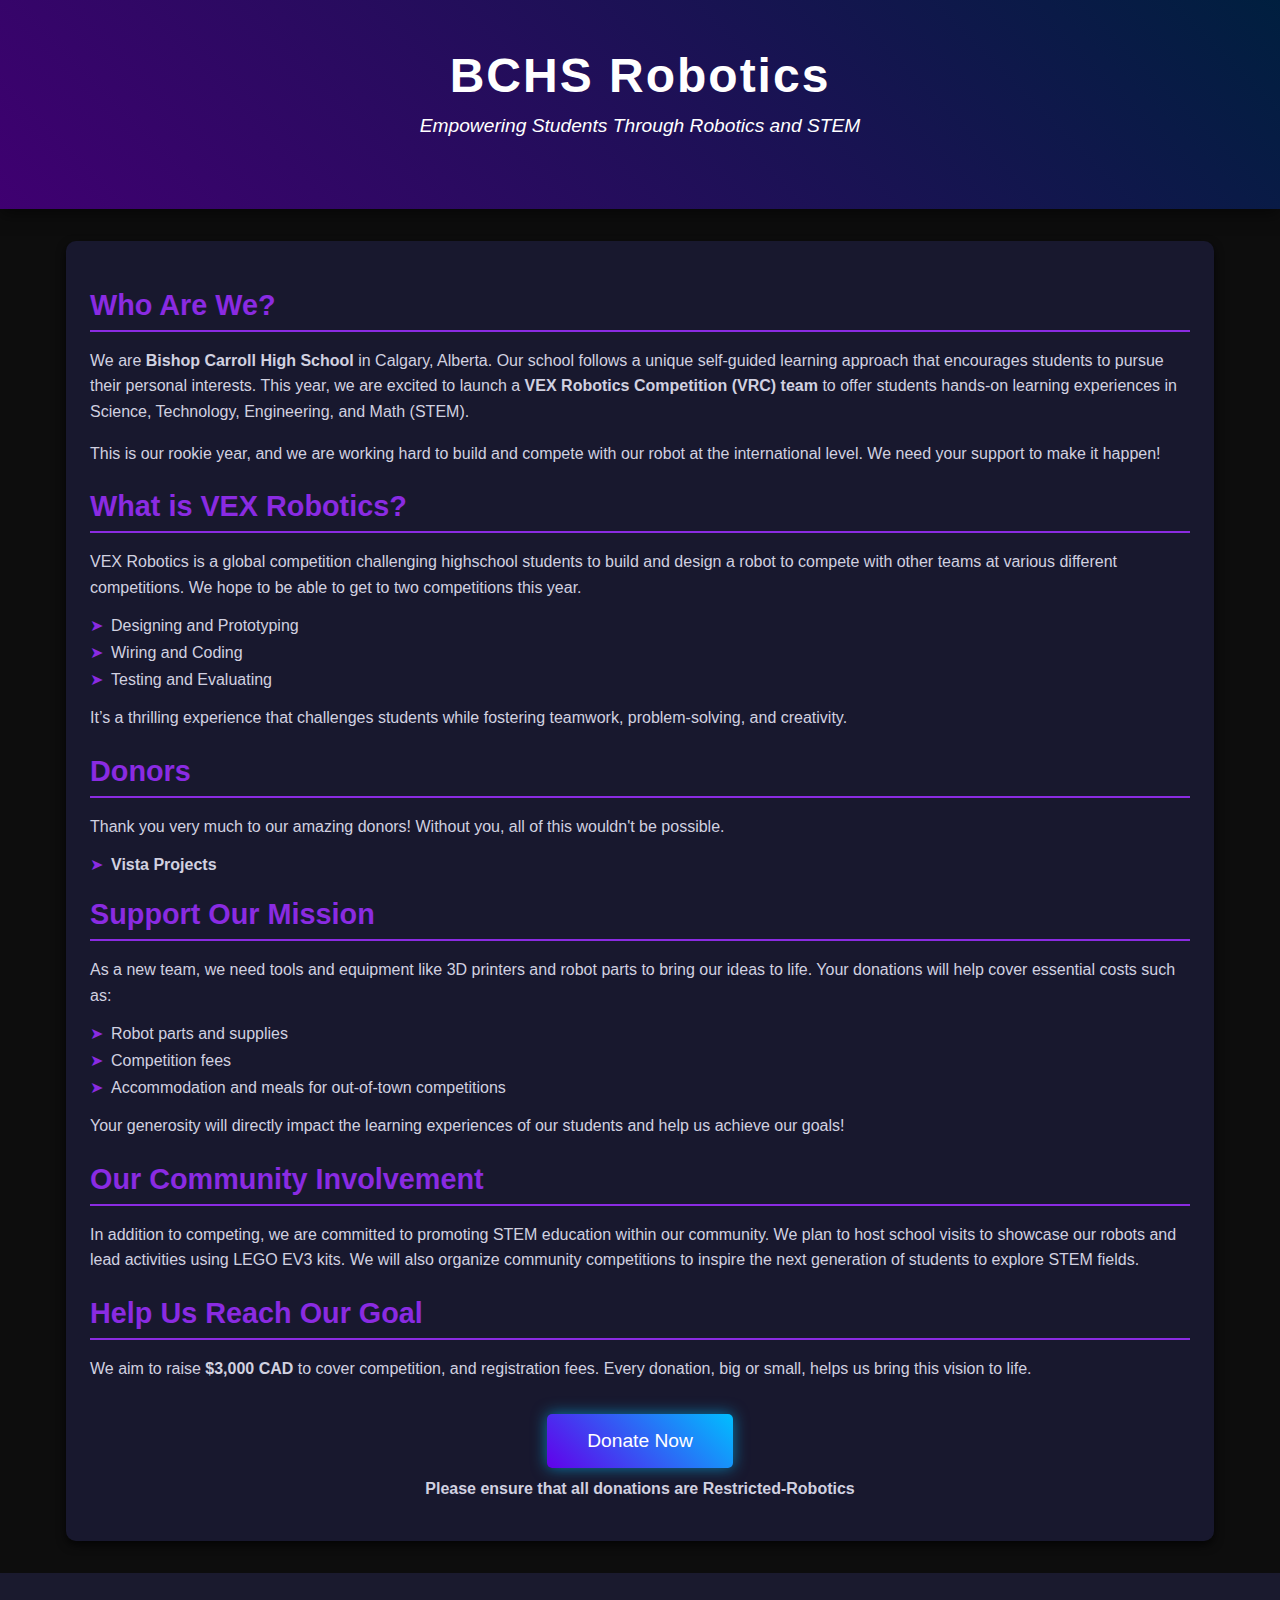
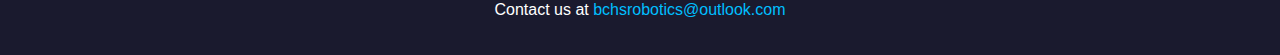
==== index.html @ 1af964a0 "Update index.html" ====
<!DOCTYPE html>
<html lang="en">
<head>
  <meta charset="UTF-8">
  <meta name="viewport" content="width=device-width, initial-scale=1.0">
  <title>BCHS Robotics</title>
  <link rel="stylesheet" href="styles.css">
</head>
<body>

<header>
  <h1>BCHS Robotics</h1>
  <p>Empowering Students Through Robotics and STEM</p>
</header>

<main>
  <section>
    <h2>Who Are We?</h2>
    <p>
      We are <strong>Bishop Carroll High School</strong> in Calgary, Alberta. Our school follows a unique self-guided 
      learning approach that encourages students to pursue their personal interests. This year, we are excited to launch a 
      <strong>VEX Robotics Competition (VRC) team</strong> to offer students hands-on learning experiences in Science, 
      Technology, Engineering, and Math (STEM).
    </p>
    <p>This is our rookie year, and we are working hard to build and compete with our robot at the international level. We need your support to make it happen!</p>
  </section>

  <section>
    <h2>What is VEX Robotics?</h2>
    <p>
      VEX Robotics is a global competition challenging highschool students to build and design a robot to compete with other teams at various different competitions. We hope to be able to get to two competitions this year.
    </p>
    <ul>
      <li>Designing and Prototyping</li>
      <li>Wiring and Coding</li>
      <li>Testing and Evaluating</li>
    </ul>
    <p>It’s a thrilling experience that challenges students while fostering teamwork, problem-solving, and creativity.</p>
  </section>
  <section>
    <h2>Donors</h2>
    <p>
      Thank you very much to our amazing donors! Without you, all of this wouldn't be possible.
      <ul>
        <li><strong>Vista Projects</strong></li>
      </ul>
      
    </p>
  </section>

  <section>
    <h2>Support Our Mission</h2>
    <p>
      As a new team, we need tools and equipment like 3D printers and robot parts to bring our ideas to life. 
      Your donations will help cover essential costs such as:
    </p>
    <ul>
      <li>Robot parts and supplies</li>
      <li>Competition fees</li>
      <li>Accommodation and meals for out-of-town competitions</li>
    </ul>
    <p>Your generosity will directly impact the learning experiences of our students and help us achieve our goals!</p>
  </section>

  <section>
    <h2>Our Community Involvement</h2>
    <p>
      In addition to competing, we are committed to promoting STEM education within our community. We plan to host school visits 
      to showcase our robots and lead activities using LEGO EV3 kits. We will also organize community competitions to inspire the 
      next generation of students to explore STEM fields.
    </p>
  </section>

  <section>
    <h2>Help Us Reach Our Goal</h2>
    <p>
      We aim to raise <strong>$3,000 CAD</strong> to cover competition, and registration fees. Every donation, big or small, helps us bring this vision to life.
    </p>
  </section>

  <div class="cta">
    <a href="https://www.studentquickpay.com/CSSD/MyAccount/Main.aspx?webitemid=8611">Donate Now</a>
    <strong> <p>Please ensure that all donations are Restricted-Robotics</p></strong>
  </div>
</main>

<footer>
  <p>Contact us at <a href="mailto:bchsrobotics@outlook.com">bchsrobotics@outlook.com</a></p>
</footer>

</body>
</html>
---- styles.css ----
/* Global Styles */
body {
    margin: 0;
    padding: 0;
    font-family: 'Arial', sans-serif;
    background-color: #0d0d0d;
    color: #d1d1e0;
    overflow-x: hidden;
  }

  header {
    background: linear-gradient(45deg, #3f0071, #001f3f);
    color: white;
    text-align: center;
    padding: 3rem;
    box-shadow: 0 5px 15px rgba(0, 0, 0, 0.5);
  }

  header h1 {
    font-size: 3rem;
    letter-spacing: 2px;
    margin: 0;
  }

  header p {
    font-size: 1.2rem;
    margin-top: 0.5rem;
    font-style: italic;
  }

  main {
    max-width: 1100px;
    margin: 2rem auto;
    padding: 1.5rem;
    background: rgba(25, 25, 50, 0.9);
    border-radius: 10px;
    box-shadow: 0 4px 10px rgba(0, 0, 0, 0.7);
  }

  h2 {
    color: #8a2be2;
    font-size: 1.8rem;
    margin-bottom: 1rem;
    border-bottom: 2px solid #8a2be2;
    padding-bottom: 0.5rem;
  }

  h3 {
    color: #fffff;
    font-size: 1.5rem;
    margin-bottom: 1rem;
    border-bottom: 2px solid #ffff;
    padding-bottom: 0.5rem;
  }
  

  p {
    line-height: 1.6;
    margin-top: 0.5rem;
    font-size: 1rem;
  }

  ul {
    list-style-type: none;
    padding: 0;
  }

  ul li {
    margin: 0.5rem 0;
    font-size: 1rem;
  }

  ul li::before {
    content: "➤";
    color: #8a2be2;
    margin-right: 0.5rem;
  }

  .cta {
    text-align: center;
    margin-top: 2rem;
  }

  .cta a {
    display: inline-block;
    padding: 1rem 2.5rem;
    background: linear-gradient(45deg, #6200ea, #00bfff);
    color: white;
    font-size: 1.2rem;
    text-decoration: none;
    border-radius: 5px;
    transition: transform 0.3s, box-shadow 0.3s;
    box-shadow: 0 0 15px rgba(0, 191, 255, 0.6);
  }

  .cta a:hover {
    transform: scale(1.1);
    box-shadow: 0 0 25px rgba(98, 0, 234, 0.8);
  }

  footer {
    text-align: center;
    padding: 1rem;
    background: #1a1a2e;
    color: white;
    margin-top: 2rem;
  }

  footer a {
    color: #00bfff;
    text-decoration: none;
    transition: color 0.3s;
  }

  footer a:hover {
    color: #8a2be2;
  }

  @media (max-width: 768px) {
    header h1 {
      font-size: 2rem;
    }

    .cta a {
      font-size: 1rem;
      padding: 0.8rem 1.5rem;
    }
  }
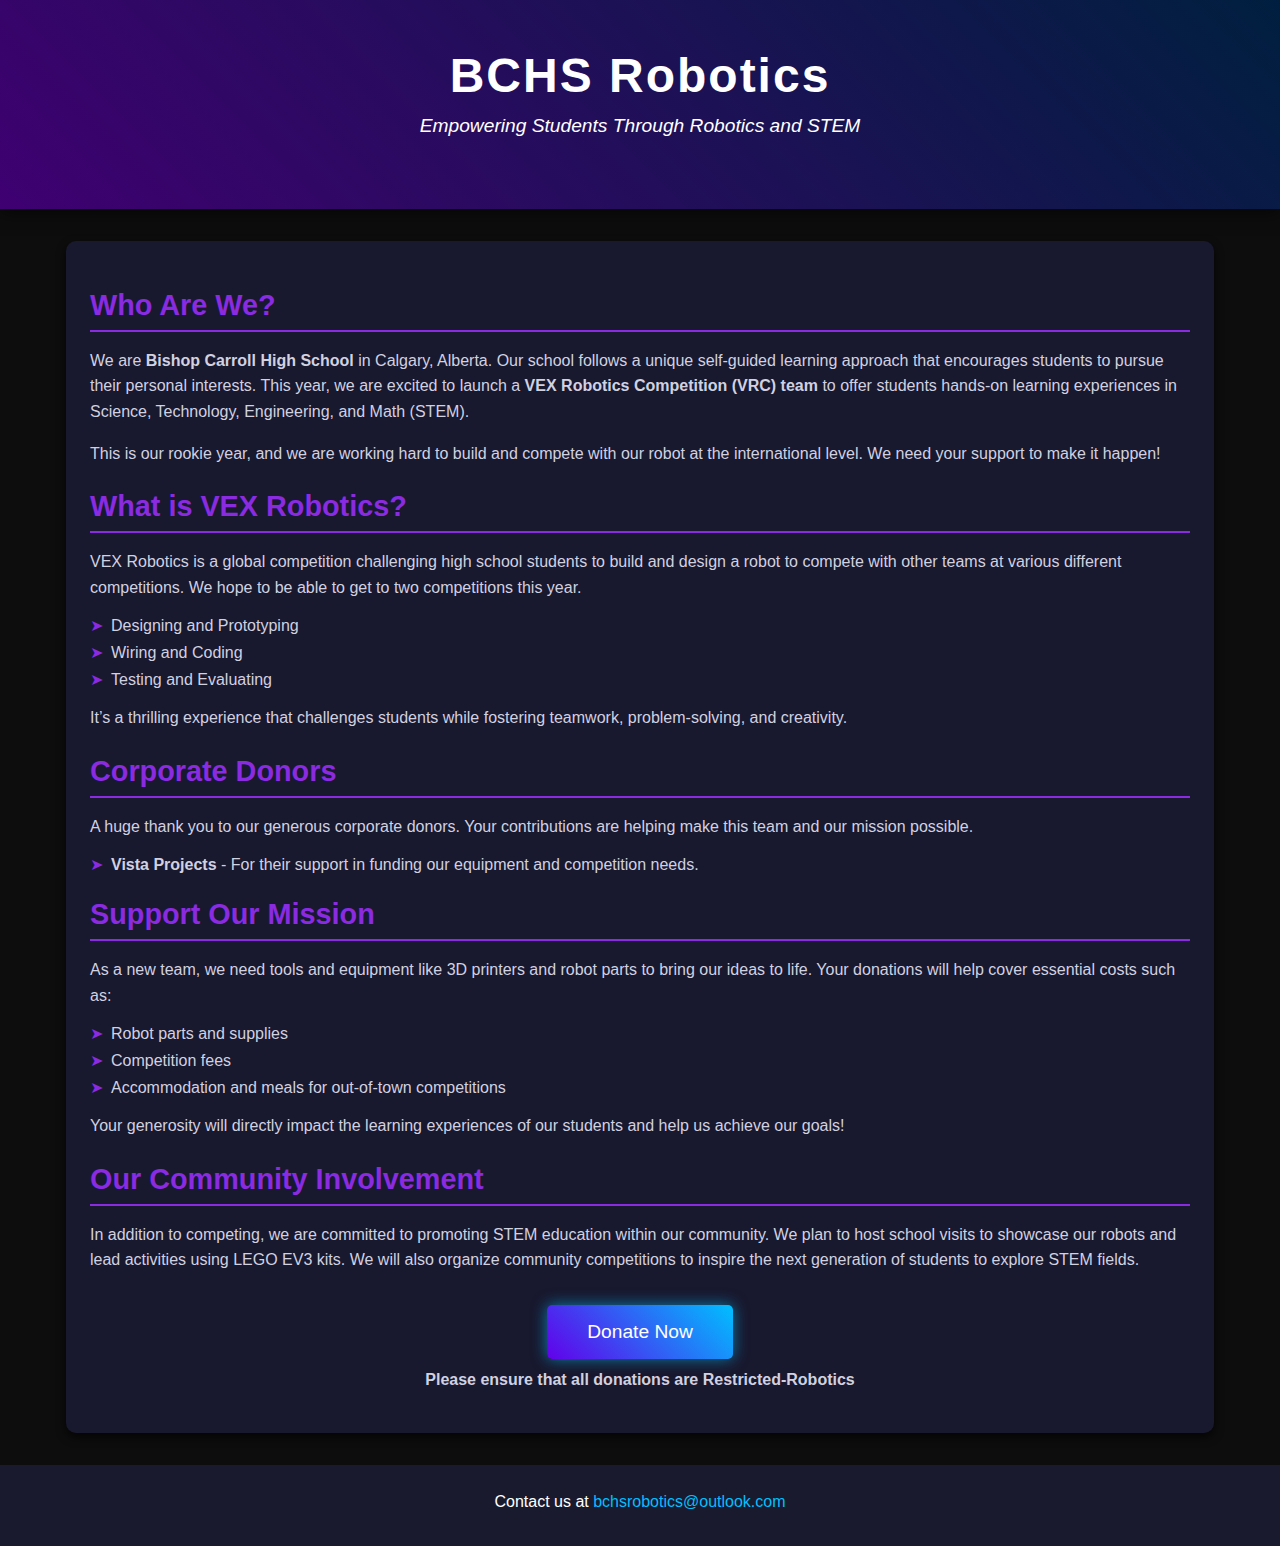
==== commit cdc4f9c5: "Update index.html" ====
--- a/index.html
+++ b/index.html
@@ -28,7 +28,7 @@
   <section>
     <h2>What is VEX Robotics?</h2>
     <p>
-      VEX Robotics is a global competition challenging highschool students to build and design a robot to compete with other teams at various different competitions. We hope to be able to get to two competitions this year.
+      VEX Robotics is a global competition challenging high school students to build and design a robot to compete with other teams at various different competitions. We hope to be able to get to two competitions this year.
     </p>
     <ul>
       <li>Designing and Prototyping</li>
@@ -37,14 +37,14 @@
     </ul>
     <p>It’s a thrilling experience that challenges students while fostering teamwork, problem-solving, and creativity.</p>
   </section>
+
   <section>
-    <h2>Donors</h2>
+    <h2>Corporate Donors</h2>
     <p>
-      Thank you very much to our amazing donors! Without you, all of this wouldn't be possible.
+      A huge thank you to our generous corporate donors. Your contributions are helping make this team and our mission possible.
       <ul>
-        <li><strong>Vista Projects</strong></li>
+        <li><strong>Vista Projects</strong> - For their support in funding our equipment and competition needs.</li>
       </ul>
-      
     </p>
   </section>
 
@@ -71,13 +71,6 @@
     </p>
   </section>
 
-  <section>
-    <h2>Help Us Reach Our Goal</h2>
-    <p>
-      We aim to raise <strong>$3,000 CAD</strong> to cover competition, and registration fees. Every donation, big or small, helps us bring this vision to life.
-    </p>
-  </section>
-
   <div class="cta">
     <a href="https://www.studentquickpay.com/CSSD/MyAccount/Main.aspx?webitemid=8611">Donate Now</a>
     <strong> <p>Please ensure that all donations are Restricted-Robotics</p></strong>
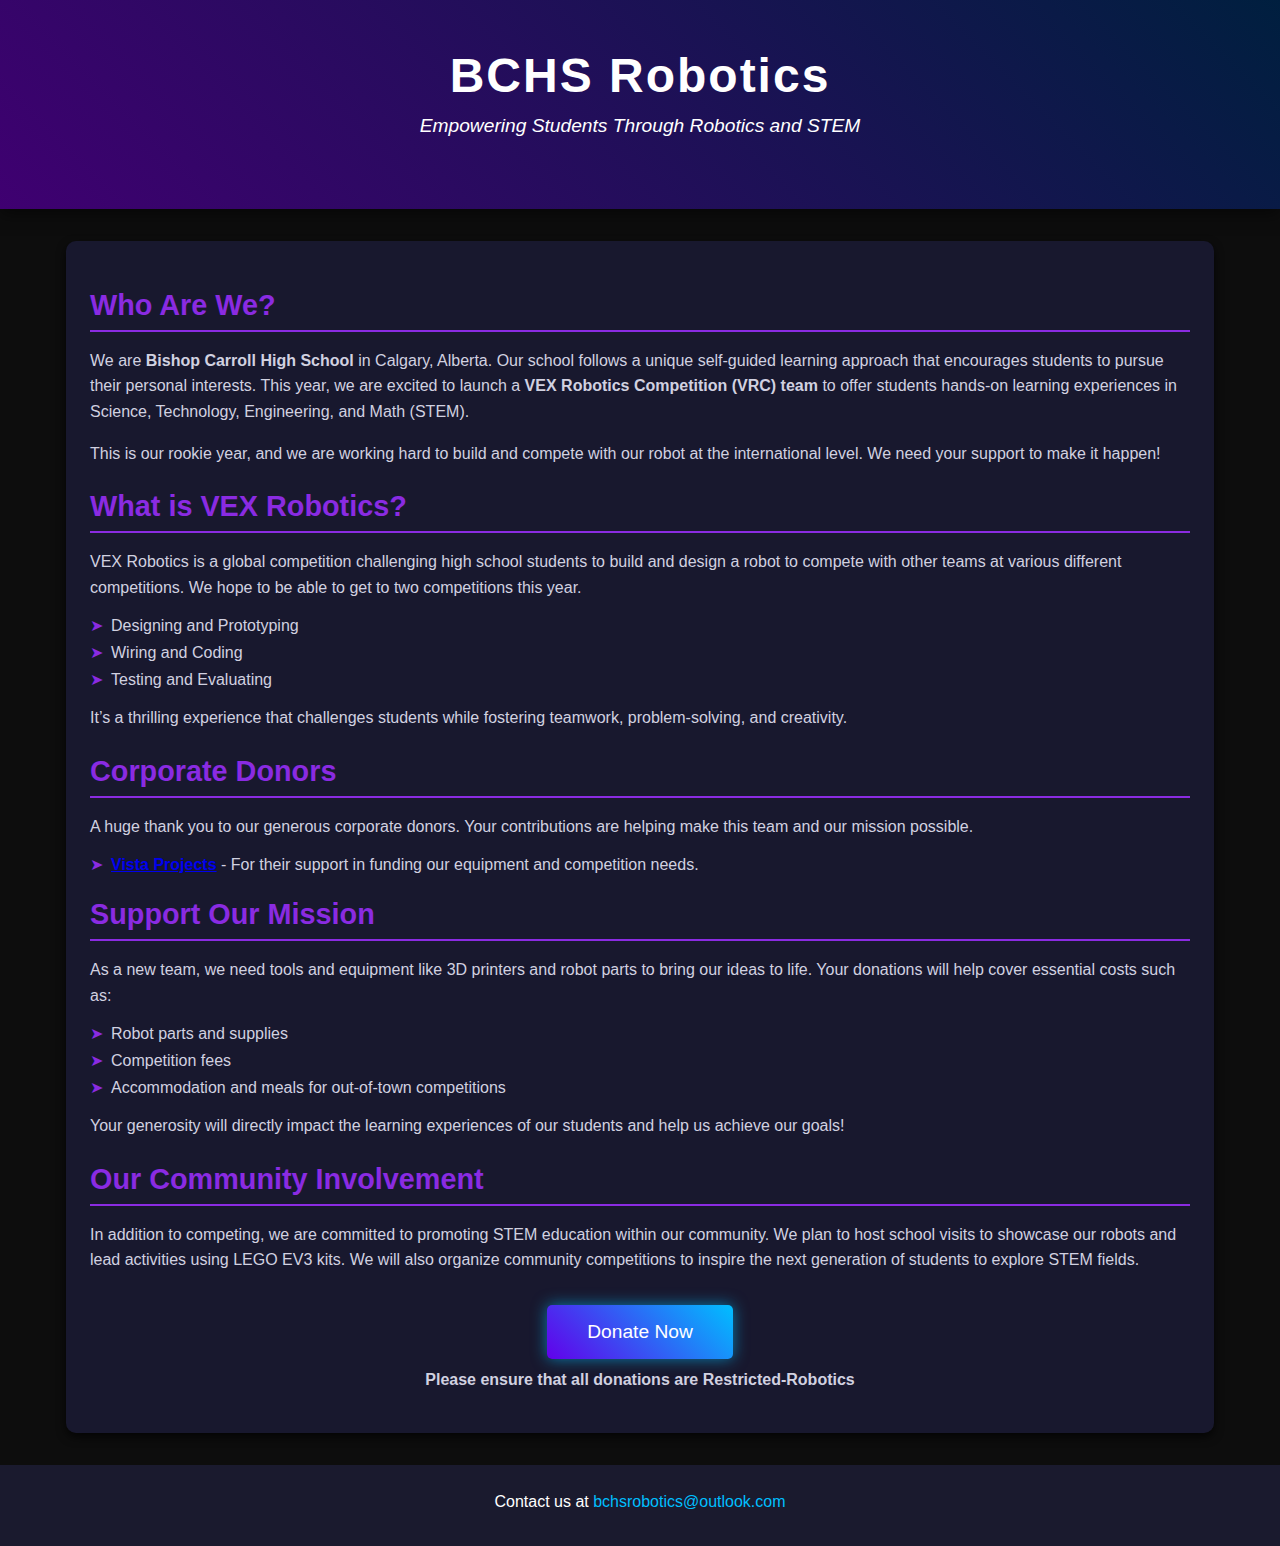
==== commit 07df8dea: "Update index.html" ====
--- a/index.html
+++ b/index.html
@@ -43,7 +43,7 @@
     <p>
       A huge thank you to our generous corporate donors. Your contributions are helping make this team and our mission possible.
       <ul>
-        <li><strong>Vista Projects</strong> - For their support in funding our equipment and competition needs.</li>
+        <li><strong><a href="https://www.vistaprojects.com/">Vista Projects</a></strong> - For their support in funding our equipment and competition needs.</li>
       </ul>
     </p>
   </section>
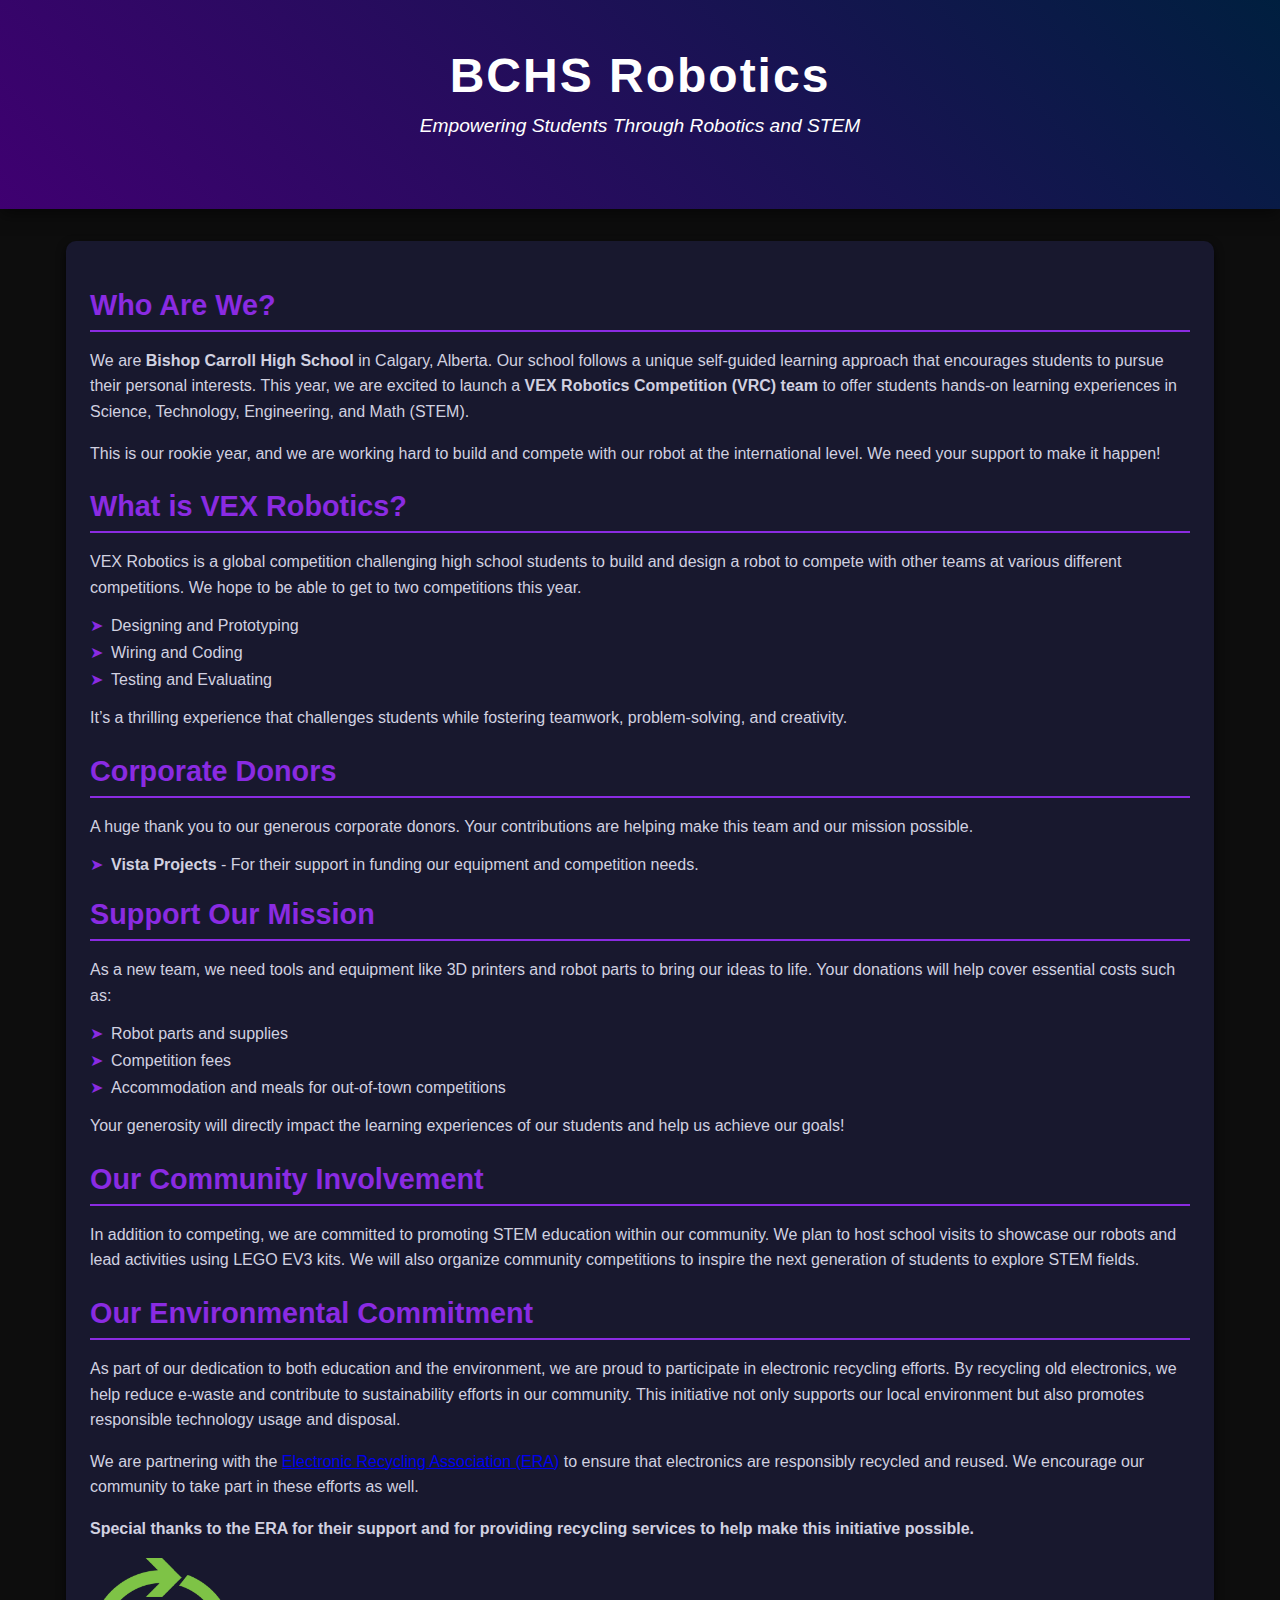
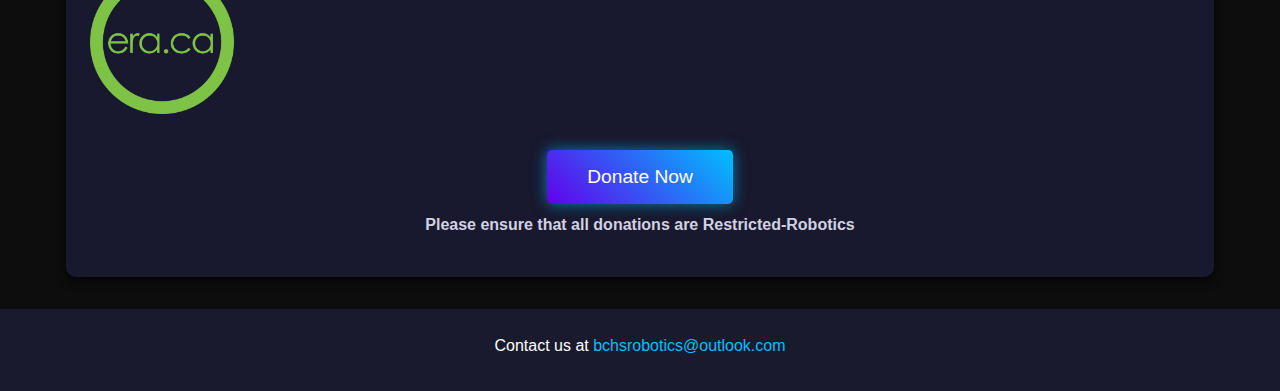
==== commit 29d95f37: "Added in the ERA credits." ====
--- a/index.html
+++ b/index.html
@@ -43,7 +43,7 @@
     <p>
       A huge thank you to our generous corporate donors. Your contributions are helping make this team and our mission possible.
       <ul>
-        <li><strong><a href="https://www.vistaprojects.com/">Vista Projects</a></strong> - For their support in funding our equipment and competition needs.</li>
+        <li><strong>Vista Projects</strong> - For their support in funding our equipment and competition needs.</li>
       </ul>
     </p>
   </section>
@@ -71,6 +71,27 @@
     </p>
   </section>
 
+  <section>
+    <h2>Our Environmental Commitment</h2>
+    <p>
+      As part of our dedication to both education and the environment, we are proud to participate in electronic recycling efforts. 
+      By recycling old electronics, we help reduce e-waste and contribute to sustainability efforts in our community. This initiative 
+      not only supports our local environment but also promotes responsible technology usage and disposal.
+    </p>
+    <p>
+      We are partnering with the <a href="https://era.ca" target="_blank" rel="noopener noreferrer">Electronic Recycling Association (ERA)</a> 
+      to ensure that electronics are responsibly recycled and reused. We encourage our community to take part in these efforts as well.
+    </p>
+    <p>
+      <strong>Special thanks to the ERA for their support and for providing recycling services to help make this initiative possible.</strong>
+    </p>
+    <div class="era-logo">
+      <a href="https://era.ca" target="_blank">
+        <img src="era-logo.png" alt="Electronic Recycling Association Logo" style="width: 150px;">
+      </a>
+    </div>
+  </section>
+
   <div class="cta">
     <a href="https://www.studentquickpay.com/CSSD/MyAccount/Main.aspx?webitemid=8611">Donate Now</a>
     <strong> <p>Please ensure that all donations are Restricted-Robotics</p></strong>
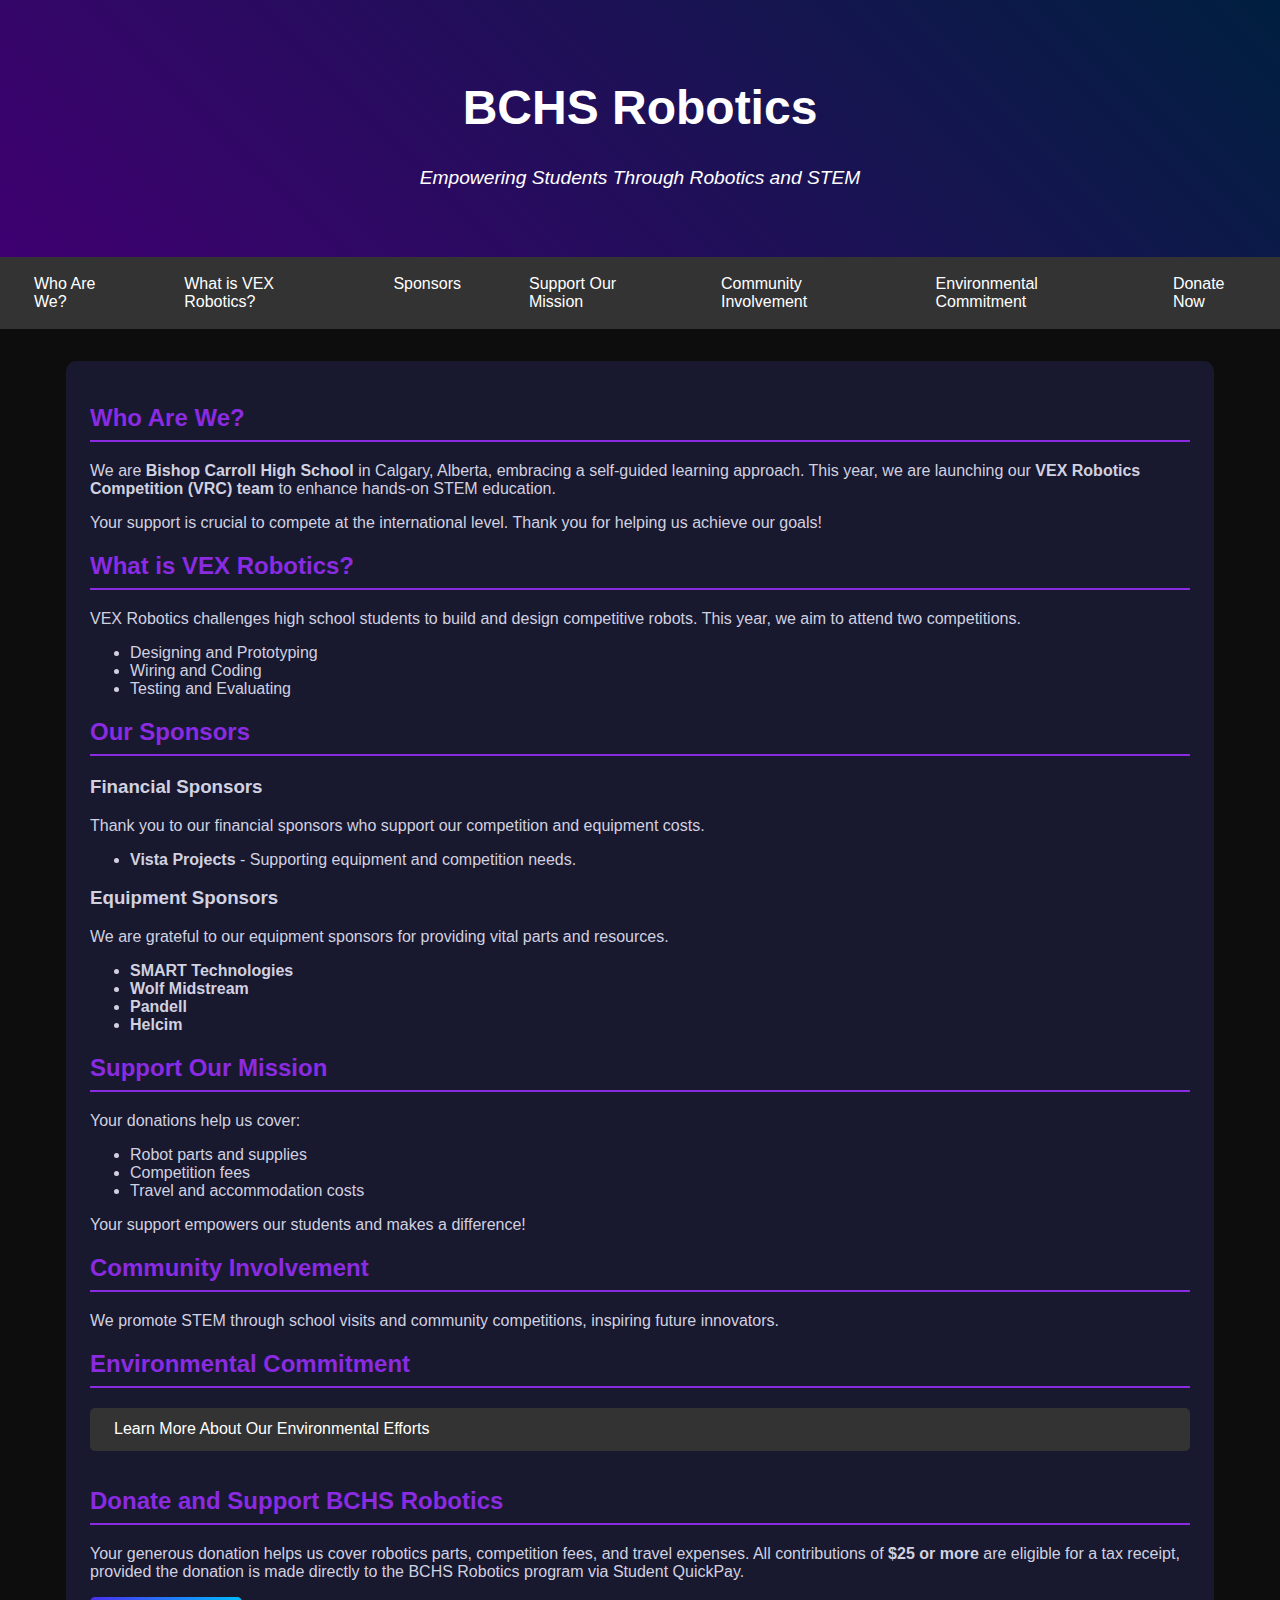
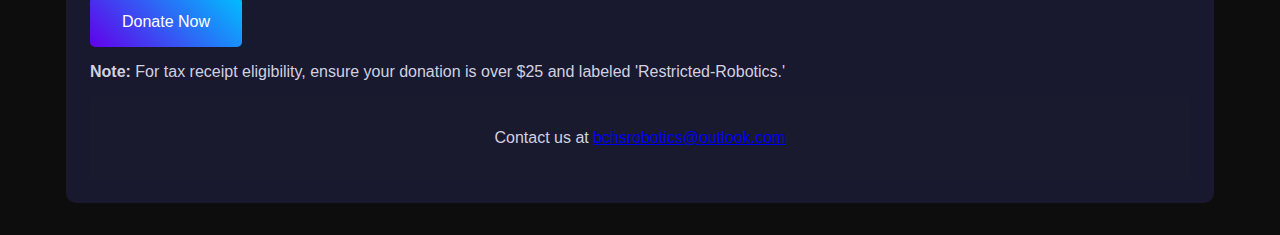
==== commit b9b5daa6: "Redid the website to make it nicer." ====
--- a/index.html
+++ b/index.html
@@ -6,101 +6,157 @@
   <title>BCHS Robotics</title>
   <link rel="stylesheet" href="styles.css">
 </head>
+
+
 <body>
 
-<header>
-  <h1>BCHS Robotics</h1>
-  <p>Empowering Students Through Robotics and STEM</p>
-</header>
+  
 
-<main>
-  <section>
-    <h2>Who Are We?</h2>
+  <!-- Header -->
+  <header>
+    <h1>BCHS Robotics</h1>
+    <p>Empowering Students Through Robotics and STEM</p>
+  </header>
+  <nav class="navbar">
+    <ul>
+      <li><a href="#who-are-we">Who Are We?</a></li>
+      <li><a href="#what-is-vex">What is VEX Robotics?</a></li>
+      <li><a href="#donors">Sponsors</a></li>
+      <li><a href="#support">Support Our Mission</a></li>
+      <li><a href="#community">Community Involvement</a></li>
+      <li><a href="#environment">Environmental Commitment</a></li>
+      <li><a href="#cta">Donate Now</a></li>
+    </ul>
+  </nav>
+
+  <main>
+    <!-- Who Are We Section -->
+    <section id="who-are-we">
+      <h2>Who Are We?</h2>
+      <p>
+        We are <strong>Bishop Carroll High School</strong> in Calgary, Alberta, embracing a self-guided learning approach. 
+        This year, we are launching our <strong>VEX Robotics Competition (VRC) team</strong> to enhance hands-on STEM education.
+      </p>
+      <p>Your support is crucial to compete at the international level. Thank you for helping us achieve our goals!</p>
+    </section>
+
+    <!-- What is VEX Robotics Section -->
+    <section id="what-is-vex">
+      <h2>What is VEX Robotics?</h2>
+      <p>
+        VEX Robotics challenges high school students to build and design competitive robots. This year, we aim to attend two competitions.
+      </p>
+      <ul>
+        <li>Designing and Prototyping</li>
+        <li>Wiring and Coding</li>
+        <li>Testing and Evaluating</li>
+      </ul>
+    </section>
+
+    <!-- Sponsors Section -->
+    <section id="donors">
+      <h2>Our Sponsors</h2>
+
+      <!-- Financial Sponsors -->
+      <div class="sponsor-category">
+        <h3>Financial Sponsors</h3>
+        <p>Thank you to our financial sponsors who support our competition and equipment costs.</p>
+        <ul>
+          <li><strong>Vista Projects</strong> - Supporting equipment and competition needs.</li>
+          <!-- More financial sponsors can be added here -->
+        </ul>
+      </div>
+
+      <!-- Equipment Sponsors -->
+      <div class="sponsor-category">
+        <h3>Equipment Sponsors</h3>
+        <p>We are grateful to our equipment sponsors for providing vital parts and resources.</p>
+        <ul>
+          <li><strong>SMART Technologies</strong></li>
+          <li><strong>Wolf Midstream</strong></li>
+          <li><strong>Pandell</strong></li>
+          <li><strong>Helcim</strong></li>
+          <!-- More equipment sponsors can be added here -->
+        </ul>
+      </div>
+    </section>
+
+    <!-- Support Section -->
+    <section id="support">
+      <h2>Support Our Mission</h2>
+      <p>Your donations help us cover:</p>
+      <ul>
+        <li>Robot parts and supplies</li>
+        <li>Competition fees</li>
+        <li>Travel and accommodation costs</li>
+      </ul>
+      <p>Your support empowers our students and makes a difference!</p>
+    </section>
+
+    <!-- Community Involvement Section -->
+    <section id="community">
+      <h2>Community Involvement</h2>
+      <p>We promote STEM through school visits and community competitions, inspiring future innovators.</p>
+    </section>
+
+    <!-- Environmental Commitment Section (Collapsible) -->
+<section id="environment">
+  <h2>Environmental Commitment</h2>
+  <button class="collapsible">Learn More About Our Environmental Efforts</button>
+  <div class="content">
     <p>
-      We are <strong>Bishop Carroll High School</strong> in Calgary, Alberta. Our school follows a unique self-guided 
-      learning approach that encourages students to pursue their personal interests. This year, we are excited to launch a 
-      <strong>VEX Robotics Competition (VRC) team</strong> to offer students hands-on learning experiences in Science, 
-      Technology, Engineering, and Math (STEM).
-    </p>
-    <p>This is our rookie year, and we are working hard to build and compete with our robot at the international level. We need your support to make it happen!</p>
-  </section>
-
-  <section>
-    <h2>What is VEX Robotics?</h2>
-    <p>
-      VEX Robotics is a global competition challenging high school students to build and design a robot to compete with other teams at various different competitions. We hope to be able to get to two competitions this year.
-    </p>
-    <ul>
-      <li>Designing and Prototyping</li>
-      <li>Wiring and Coding</li>
-      <li>Testing and Evaluating</li>
-    </ul>
-    <p>It’s a thrilling experience that challenges students while fostering teamwork, problem-solving, and creativity.</p>
-  </section>
-
-  <section>
-    <h2>Corporate Donors</h2>
-    <p>
-      A huge thank you to our generous corporate donors. Your contributions are helping make this team and our mission possible.
-      <ul>
-        <li><strong>Vista Projects</strong> - For their support in funding our equipment and competition needs.</li>
-      </ul>
-    </p>
-  </section>
-
-  <section>
-    <h2>Support Our Mission</h2>
-    <p>
-      As a new team, we need tools and equipment like 3D printers and robot parts to bring our ideas to life. 
-      Your donations will help cover essential costs such as:
-    </p>
-    <ul>
-      <li>Robot parts and supplies</li>
-      <li>Competition fees</li>
-      <li>Accommodation and meals for out-of-town competitions</li>
-    </ul>
-    <p>Your generosity will directly impact the learning experiences of our students and help us achieve our goals!</p>
-  </section>
-
-  <section>
-    <h2>Our Community Involvement</h2>
-    <p>
-      In addition to competing, we are committed to promoting STEM education within our community. We plan to host school visits 
-      to showcase our robots and lead activities using LEGO EV3 kits. We will also organize community competitions to inspire the 
-      next generation of students to explore STEM fields.
-    </p>
-  </section>
-
-  <section>
-    <h2>Our Environmental Commitment</h2>
-    <p>
-      As part of our dedication to both education and the environment, we are proud to participate in electronic recycling efforts. 
-      By recycling old electronics, we help reduce e-waste and contribute to sustainability efforts in our community. This initiative 
-      not only supports our local environment but also promotes responsible technology usage and disposal.
+      We actively participate in electronic recycling to reduce e-waste and promote sustainability. 
+      Partnered with the <a href="https://era.ca" target="_blank">Electronic Recycling Association (ERA)</a>, 
+      we ensure responsible recycling in our community.
     </p>
     <p>
-      We are partnering with the <a href="https://era.ca" target="_blank" rel="noopener noreferrer">Electronic Recycling Association (ERA)</a> 
-      to ensure that electronics are responsibly recycled and reused. We encourage our community to take part in these efforts as well.
-    </p>
-    <p>
-      <strong>Special thanks to the ERA for their support and for providing recycling services to help make this initiative possible.</strong>
+      This initiative supports both environmental responsibility and educational growth by teaching students 
+      about sustainable technology practices.
     </p>
     <div class="era-logo">
       <a href="https://era.ca" target="_blank">
-        <img src="era-logo.png" alt="Electronic Recycling Association Logo" style="width: 150px;">
+        <img src="era-logo.png" alt="ERA Logo" width="150">
       </a>
     </div>
-  </section>
+    <p><strong>Special thanks to the ERA for supporting our efforts.</strong></p>
+  </div>
+</section>
 
-  <div class="cta">
-    <a href="https://www.studentquickpay.com/CSSD/MyAccount/Main.aspx?webitemid=8611">Donate Now</a>
-    <strong> <p>Please ensure that all donations are Restricted-Robotics</p></strong>
-  </div>
-</main>
 
-<footer>
-  <p>Contact us at <a href="mailto:bchsrobotics@outlook.com">bchsrobotics@outlook.com</a></p>
-</footer>
+    <!-- Call to Action Section -->
+<section id="cta" class="cta">
+  <h2>Donate and Support BCHS Robotics</h2>
+  <p>
+    Your generous donation helps us cover robotics parts, competition fees, and travel expenses. 
+    All contributions of <strong>$25 or more</strong> are eligible for a tax receipt, provided the donation is made directly 
+    to the BCHS Robotics program via Student QuickPay.
+  </p>
+  <a href="https://www.studentquickpay.com/CSSD/MyAccount/Main.aspx?webitemid=8611" class="donate-btn">Donate Now</a>
+  <p class="tax-info">
+    <strong>Note:</strong> For tax receipt eligibility, ensure your donation is over $25 and labeled 'Restricted-Robotics.'
+  </p>
+</section>
 
+
+  <!-- Footer -->
+  <footer>
+    <p>Contact us at <a href="mailto:bchsrobotics@outlook.com">bchsrobotics@outlook.com</a></p>
+  </footer>
+
+<!-- Script for Collapsible Behavior -->
+<script>
+  document.querySelectorAll('.collapsible').forEach(button => {
+    button.addEventListener('click', () => {
+      const content = button.nextElementSibling;
+      button.classList.toggle('active');
+      if (content.style.display === "block") {
+        content.style.display = "none";
+      } else {
+        content.style.display = "block";
+      }
+    });
+  });
+</script>
 </body>
+
 </html>
--- a/styles.css
+++ b/styles.css
@@ -1,128 +1,175 @@
 /* Global Styles */
 body {
-    margin: 0;
-    padding: 0;
-    font-family: 'Arial', sans-serif;
-    background-color: #0d0d0d;
-    color: #d1d1e0;
-    overflow-x: hidden;
-  }
+  margin: 0;
+  font-family: 'Arial', sans-serif;
+  background-color: #0d0d0d;
+  color: #d1d1e0;
+}
 
-  header {
-    background: linear-gradient(45deg, #3f0071, #001f3f);
-    color: white;
-    text-align: center;
-    padding: 3rem;
-    box-shadow: 0 5px 15px rgba(0, 0, 0, 0.5);
-  }
+header {
+  background: linear-gradient(45deg, #3f0071, #001f3f);
+  color: white;
+  text-align: center;
+  padding: 3rem 1rem;
+}
 
-  header h1 {
-    font-size: 3rem;
-    letter-spacing: 2px;
-    margin: 0;
-  }
+header h1 {
+  font-size: 3rem;
+}
 
-  header p {
-    font-size: 1.2rem;
-    margin-top: 0.5rem;
-    font-style: italic;
-  }
+header p {
+  font-style: italic;
+  font-size: 1.2rem;
+}
 
-  main {
-    max-width: 1100px;
-    margin: 2rem auto;
-    padding: 1.5rem;
-    background: rgba(25, 25, 50, 0.9);
-    border-radius: 10px;
-    box-shadow: 0 4px 10px rgba(0, 0, 0, 0.7);
-  }
+/* Navbar Styles */
+.navbar {
+  background-color: #333;
+  position: sticky;
+  top: 0;
+  z-index: 1000;
+}
 
-  h2 {
-    color: #8a2be2;
-    font-size: 1.8rem;
-    margin-bottom: 1rem;
-    border-bottom: 2px solid #8a2be2;
-    padding-bottom: 0.5rem;
-  }
+.navbar ul {
+  display: flex;
+  justify-content: center;
+  list-style: none;
+  margin: 0;
+  padding: 0.5rem 0;
+}
 
-  h3 {
-    color: #fffff;
-    font-size: 1.5rem;
-    margin-bottom: 1rem;
-    border-bottom: 2px solid #ffff;
-    padding-bottom: 0.5rem;
-  }
-  
+.navbar ul li {
+  margin: 0 1.5rem;
+}
 
-  p {
-    line-height: 1.6;
-    margin-top: 0.5rem;
-    font-size: 1rem;
-  }
+.navbar a {
+  text-decoration: none;
+  color: white;
+  font-size: 1rem;
+  padding: 0.8rem 0.5rem;
+  transition: color 0.3s, background 0.3s;
+}
 
-  ul {
-    list-style-type: none;
-    padding: 0;
-  }
+.navbar a:hover {
+  background-color: #8a2be2;
+  border-radius: 4px;
+}
 
-  ul li {
-    margin: 0.5rem 0;
-    font-size: 1rem;
-  }
+main {
+  max-width: 1100px;
+  margin: 2rem auto;
+  padding: 1.5rem;
+  background: rgba(25, 25, 50, 0.9);
+  border-radius: 10px;
+}
 
-  ul li::before {
-    content: "➤";
-    color: #8a2be2;
-    margin-right: 0.5rem;
-  }
+h2 {
+  color: #8a2be2;
+  border-bottom: 2px solid #8a2be2;
+  padding-bottom: 0.5rem;
+}
 
-  .cta {
-    text-align: center;
-    margin-top: 2rem;
-  }
+.cta a {
+  display: inline-block;
+  background: linear-gradient(45deg, #6200ea, #00bfff);
+  color: white;
+  padding: 1rem 2rem;
+  border-radius: 5px;
+  text-decoration: none;
+  transition: transform 0.3s;
+}
 
-  .cta a {
-    display: inline-block;
-    padding: 1rem 2.5rem;
-    background: linear-gradient(45deg, #6200ea, #00bfff);
-    color: white;
-    font-size: 1.2rem;
-    text-decoration: none;
-    border-radius: 5px;
-    transition: transform 0.3s, box-shadow 0.3s;
-    box-shadow: 0 0 15px rgba(0, 191, 255, 0.6);
-  }
+.cta a:hover {
+  transform: scale(1.1);
+}
 
-  .cta a:hover {
-    transform: scale(1.1);
-    box-shadow: 0 0 25px rgba(98, 0, 234, 0.8);
-  }
+footer {
+  text-align: center;
+  background-color: #1a1a2e;
+  padding: 1rem;
+}
 
-  footer {
-    text-align: center;
-    padding: 1rem;
-    background: #1a1a2e;
-    color: white;
-    margin-top: 2rem;
-  }
+/* Navbar Styles */
+.navbar {
+  background-color: #333;
+  position: sticky;
+  top: 0;
+  z-index: 1000;
+}
 
-  footer a {
-    color: #00bfff;
-    text-decoration: none;
-    transition: color 0.3s;
-  }
+.navbar ul {
+  display: flex;
+  justify-content: center;
+  list-style: none;
+  margin: 0;
+  padding: 0.5rem 0;
+}
 
-  footer a:hover {
-    color: #8a2be2;
-  }
+.navbar ul li {
+  margin: 0 1rem;
+}
 
-  @media (max-width: 768px) {
-    header h1 {
-      font-size: 2rem;
-    }
+.navbar a {
+  text-decoration: none;
+  color: white;
+  font-size: 1rem;
+  padding: 0.5rem 1rem;
+  border: 2px solid transparent;
+  transition: background 0.3s, border 0.3s;
+}
 
-    .cta a {
-      font-size: 1rem;
-      padding: 0.8rem 1.5rem;
-    }
-  }+.navbar a:hover {
+  background-color: #8a2be2;
+  border: 2px solid #8a2be2;
+  border-radius: 4px;
+}
+
+/* Adjust padding for navbar items */
+.navbar ul li a {
+  display: block;
+}
+
+/* Collapsible Button Styles */
+.collapsible {
+  background-color: #333;
+  color: white;
+  cursor: pointer;
+  padding: 0.8rem 1.5rem;
+  width: 100%;
+  border: none;
+  text-align: left;
+  outline: none;
+  font-size: 1rem;
+  transition: background 0.3s;
+  border-radius: 5px;
+  margin-bottom: 1rem;
+}
+
+.collapsible:hover {
+  background-color: #8a2be2;
+}
+
+/* Collapsible Content Styles */
+.content {
+  display: none;
+  padding: 1rem;
+  background-color: rgba(25, 25, 50, 0.9);
+  border-left: 3px solid #00bfff;
+  border-radius: 0 5px 5px 5px;
+  margin-bottom: 1.5rem;
+}
+
+.content p {
+  line-height: 1.6;
+}
+
+.era-logo {
+  text-align: center;
+  margin-top: 1rem;
+}
+
+.era-logo img {
+  max-width: 150px;
+}
+
+/* Collapsible Functionality Script */
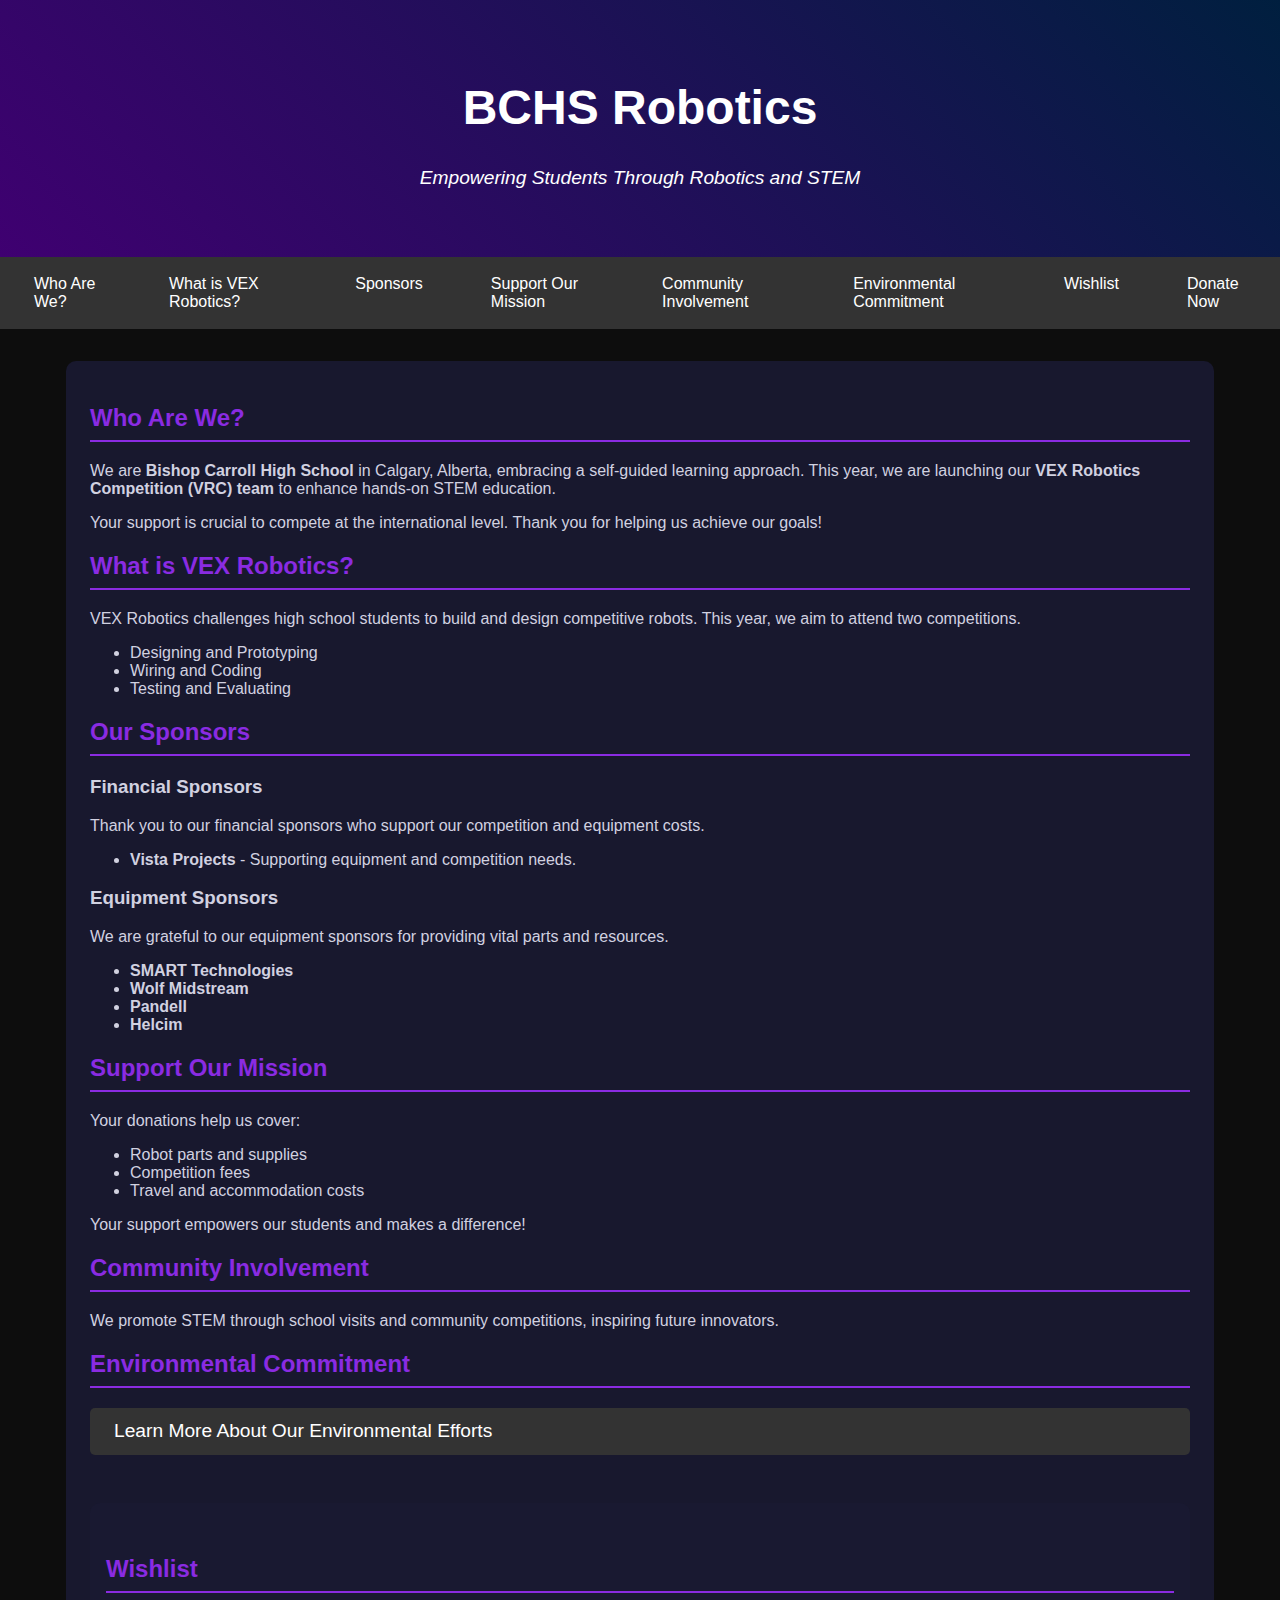
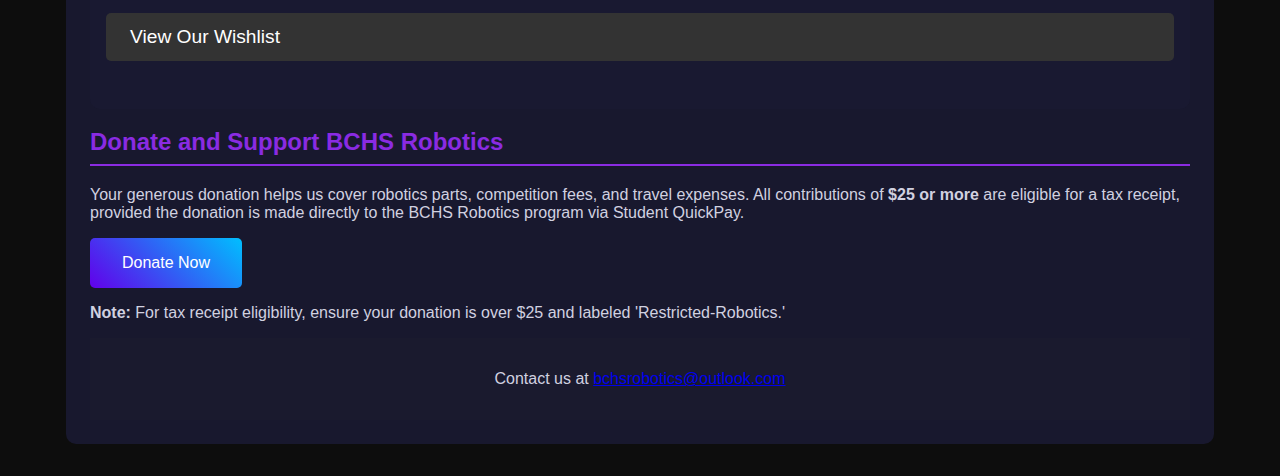
==== commit 0d75a079: "added the wishlist." ====
--- a/index.html
+++ b/index.html
@@ -25,6 +25,7 @@
       <li><a href="#support">Support Our Mission</a></li>
       <li><a href="#community">Community Involvement</a></li>
       <li><a href="#environment">Environmental Commitment</a></li>
+      <li><a href="#wishlist">Wishlist</a></li>
       <li><a href="#cta">Donate Now</a></li>
     </ul>
   </nav>
@@ -122,6 +123,20 @@
   </div>
 </section>
 
+<section id="wishlist">
+  <h2>Wishlist</h2>
+  <button class="collapsible">View Our Wishlist</button>
+  <div class="content">
+    <p>
+      We greatly appreciate any support for our robotics team. Below are items we currently need. Your contribution impacts not only our team but also the community, as we use these resources for educational outreach and events.
+    </p>
+    <div id="wishlist-items">
+      <!-- Wishlist items will be loaded here -->
+    </div>
+  </div>
+</section>
+
+
 
     <!-- Call to Action Section -->
 <section id="cta" class="cta">
@@ -143,20 +158,49 @@
     <p>Contact us at <a href="mailto:bchsrobotics@outlook.com">bchsrobotics@outlook.com</a></p>
   </footer>
 
-<!-- Script for Collapsible Behavior -->
-<script>
-  document.querySelectorAll('.collapsible').forEach(button => {
-    button.addEventListener('click', () => {
-      const content = button.nextElementSibling;
-      button.classList.toggle('active');
-      if (content.style.display === "block") {
-        content.style.display = "none";
-      } else {
-        content.style.display = "block";
+  <!-- JavaScript -->
+  <script>
+    document.addEventListener('DOMContentLoaded', () => {
+      // Collapsible functionality
+      document.querySelectorAll('.collapsible').forEach(button => {
+        button.addEventListener('click', () => {
+          button.classList.toggle('active');
+          const content = button.nextElementSibling;
+          content.style.display = content.style.display === 'block' ? 'none' : 'block';
+        });
+      });
+
+      // Load wishlist items
+      async function loadWishlist() {
+        try {
+          const response = await fetch('wishlist.json');
+          if (!response.ok) throw new Error('Failed to load wishlist.');
+
+          const items = await response.json();
+          const container = document.getElementById('wishlist-items');
+
+          items.forEach(item => {
+            const itemDiv = document.createElement('div');
+            itemDiv.classList.add('wishlist-item');
+            itemDiv.innerHTML = `
+              <h3>${item.name}</h3>
+              <p><strong>Approximate Value:</strong> ${item.value}</p>
+              <p>${item.reason}</p>
+              <p><a href="${item.link}" target="_blank" class="item-link">View Item</a></p>
+              ${item.promotional ? `<p><strong>Donors of this item receive branded keychains and promotional materials!</strong></p>` : ''}
+              <p>Interested in supporting us? <a href="mailto:bchsrobotics@outlook.com">Contact us!</a></p>
+            `;
+
+            container.appendChild(itemDiv);
+          });
+        } catch (error) {
+          document.getElementById('wishlist-items').innerHTML = '<p>Unable to load wishlist. Please try again later.</p>';
+          console.error(error);
+        }
       }
+
+      loadWishlist();
     });
-  });
-</script>
+  </script>
 </body>
-
-</html>
+</html>--- a/styles.css
+++ b/styles.css
@@ -173,3 +173,93 @@
 }
 
 /* Collapsible Functionality Script */
+/* Wishlist Styles */
+#wishlist {
+  padding: 2rem 1rem;
+  background-color: rgba(25, 25, 50, 0.9);
+  border-radius: 10px;
+  margin-top: 2rem;
+}
+
+.wishlist-item {
+  border-bottom: 1px solid #8a2be2;
+  padding: 1rem 0;
+}
+
+.wishlist-item h3 {
+  color: #00bfff;
+  font-size: 1.5rem;
+}
+
+.item-link {
+  color: #00bfff;
+  text-decoration: none;
+}
+
+.item-link:hover {
+  text-decoration: underline;
+}
+
+#wishlist-items p {
+  margin: 0.5rem 0;
+}
+
+/* Collapsible Button Styles */
+.collapsible {
+  background-color: #333;
+  color: white;
+  cursor: pointer;
+  padding: 0.8rem 1.5rem;
+  width: 100%;
+  border: none;
+  text-align: left;
+  outline: none;
+  font-size: 1.2rem;
+  transition: background 0.3s;
+  border-radius: 5px;
+  margin-bottom: 1rem;
+}
+
+.collapsible:hover {
+  background-color: #8a2be2;
+}
+
+.collapsible.active {
+  background-color: #8a2be2;
+}
+
+/* Collapsible Content Styles */
+.content {
+  display: none;
+  padding: 1rem;
+  background-color: rgba(25, 25, 50, 0.9);
+  border-left: 3px solid #00bfff;
+  border-radius: 0 5px 5px 5px;
+}
+
+.wishlist-item {
+  border-bottom: 1px solid #8a2be2;
+  padding: 1rem 0;
+}
+
+.wishlist-item h3 {
+  color: #00bfff;
+  font-size: 1.5rem;
+}
+
+.item-link {
+  color: #00bfff;
+  text-decoration: none;
+}
+
+.item-link:hover {
+  text-decoration: underline;
+}
+
+#wishlist-items p {
+  margin: 0.5rem 0;
+}
+
+html {
+  scroll-behavior: smooth;
+}
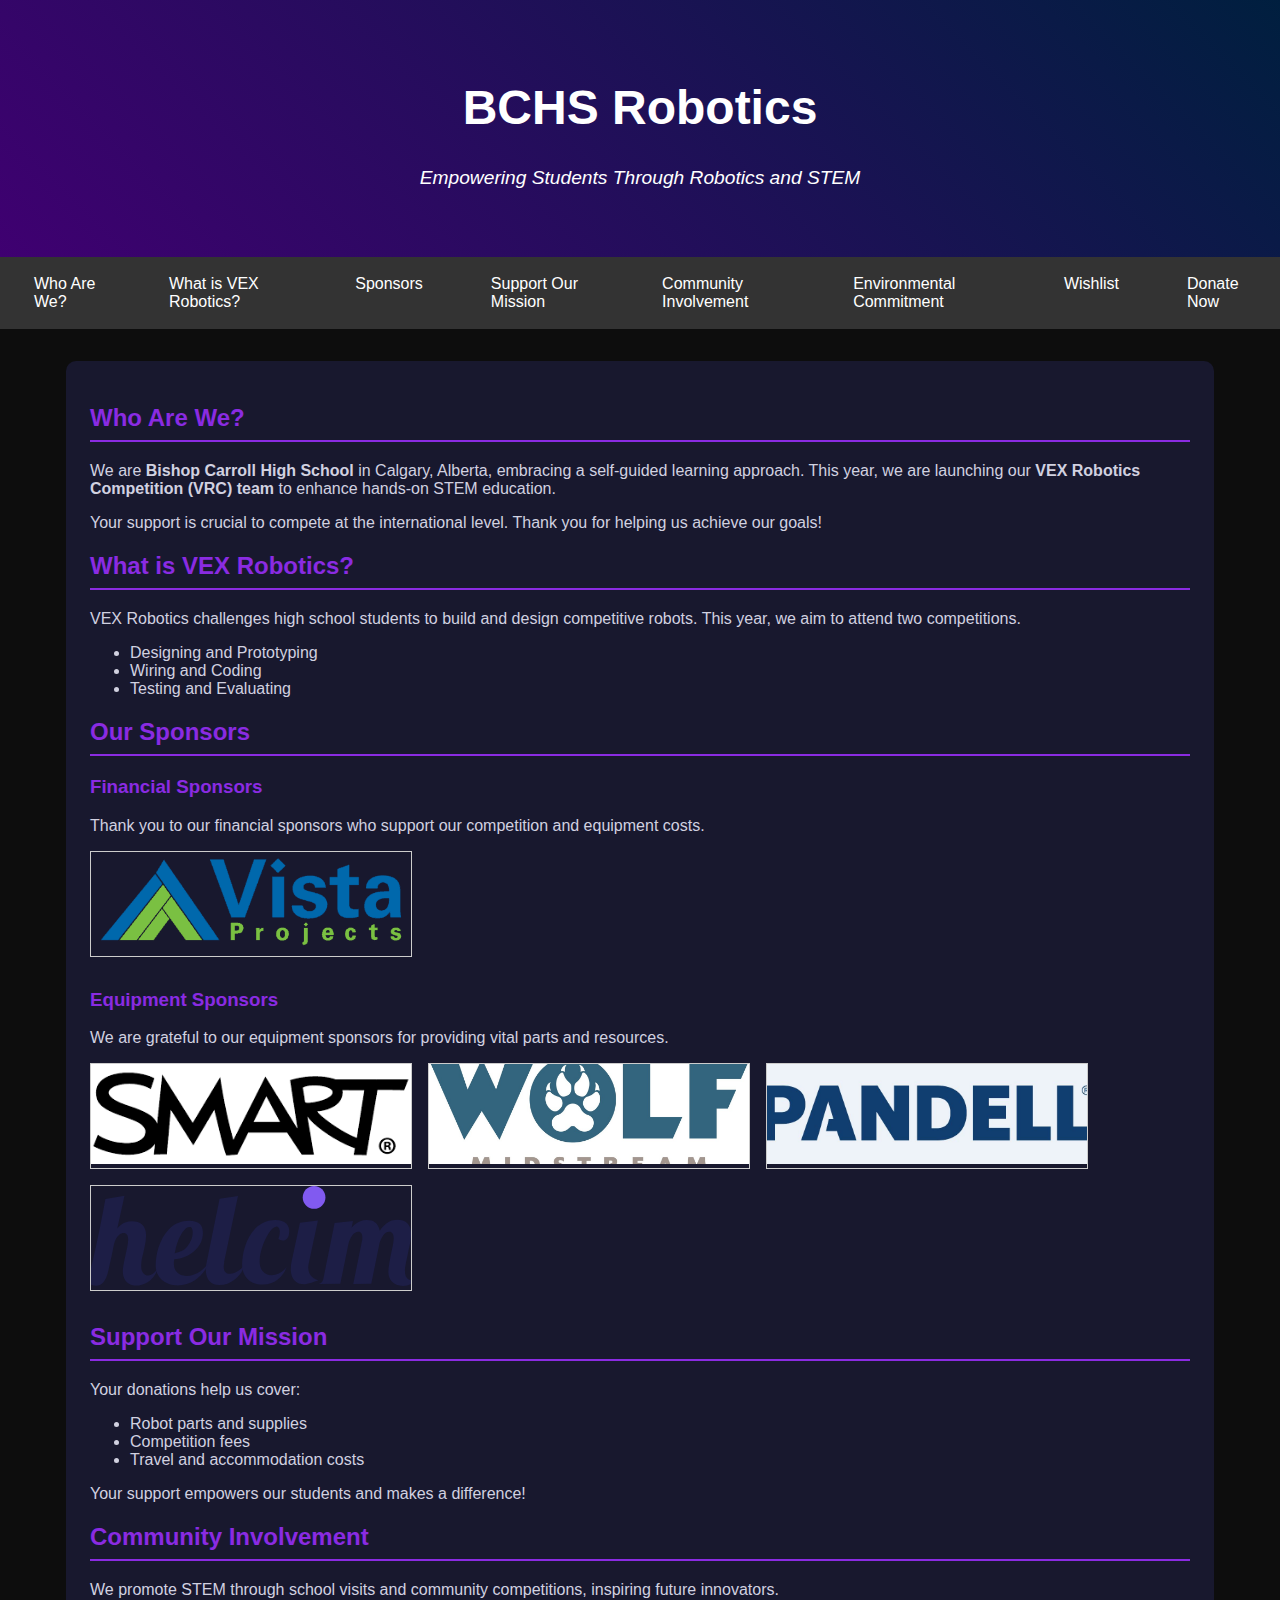
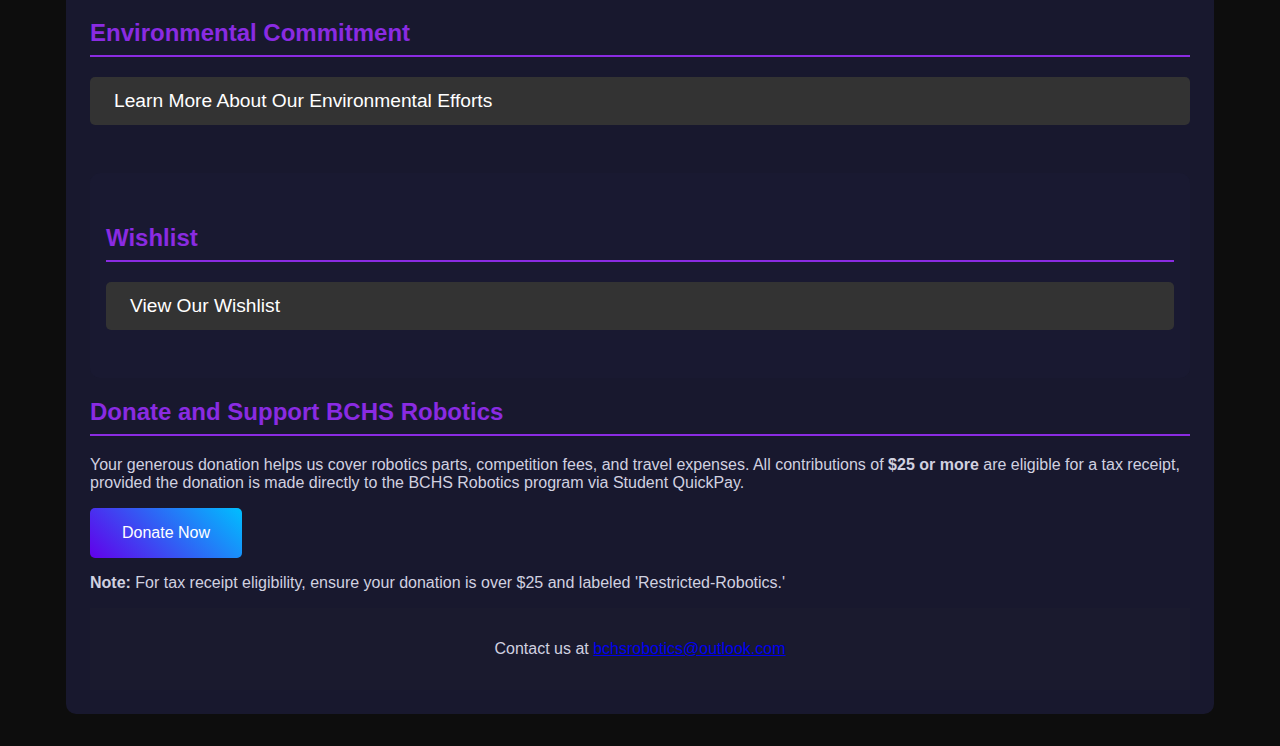
==== commit bb097a9d: "Updated the logos." ====
--- a/index.html
+++ b/index.html
@@ -55,32 +55,52 @@
     </section>
 
     <!-- Sponsors Section -->
-    <section id="donors">
-      <h2>Our Sponsors</h2>
-
-      <!-- Financial Sponsors -->
-      <div class="sponsor-category">
-        <h3>Financial Sponsors</h3>
-        <p>Thank you to our financial sponsors who support our competition and equipment costs.</p>
-        <ul>
-          <li><strong>Vista Projects</strong> - Supporting equipment and competition needs.</li>
-          <!-- More financial sponsors can be added here -->
-        </ul>
-      </div>
-
-      <!-- Equipment Sponsors -->
-      <div class="sponsor-category">
-        <h3>Equipment Sponsors</h3>
-        <p>We are grateful to our equipment sponsors for providing vital parts and resources.</p>
-        <ul>
-          <li><strong>SMART Technologies</strong></li>
-          <li><strong>Wolf Midstream</strong></li>
-          <li><strong>Pandell</strong></li>
-          <li><strong>Helcim</strong></li>
-          <!-- More equipment sponsors can be added here -->
-        </ul>
-      </div>
-    </section>
+<section id="donors">
+  <h2>Our Sponsors</h2>
+
+  <!-- Financial Sponsors -->
+  <div class="sponsor-category">
+    <h3>Financial Sponsors</h3>
+    <p>Thank you to our financial sponsors who support our competition and equipment costs.</p>
+    <div class="sponsor-gallery">
+      <div class="gallery">
+        <a href="https://www.vistaprojects.com" target="_blank">
+          <img src="vista-logo.png" alt="Vista Projects">
+        </a>
+      </div>
+      <!-- Add more financial sponsors here following the same structure -->
+    </div>
+  </div>
+
+  <!-- Equipment Sponsors -->
+  <div class="sponsor-category">
+    <h3>Equipment Sponsors</h3>
+    <p>We are grateful to our equipment sponsors for providing vital parts and resources.</p>
+    <div class="sponsor-gallery">
+      <div class="gallery">
+        <a href="https://www.smarttech.com" target="_blank">
+          <img src="smart-logo.png" alt="SMART Technologies">
+        </a>
+      </div>
+      <div class="gallery">
+        <a href="https://www.wolfmidstream.com" target="_blank">
+          <img src="wolf-logo.jpg" alt="Wolf Midstream">
+        </a>
+      </div>
+      <div class="gallery">
+        <a href="https://www.pandell.com" target="_blank">
+          <img src="pandell-logo.jpeg" alt="Pandell">
+        </a>
+      </div>
+      <div class="gallery">
+        <a href="https://www.helcim.com" target="_blank">
+          <img src="helcim-logo.svg" alt="Helcim">
+        </a>
+      </div>
+      <!-- Add more equipment sponsors similarly -->
+    </div>
+  </div>
+</section>
 
     <!-- Support Section -->
     <section id="support">
@@ -130,6 +150,10 @@
     <p>
       We greatly appreciate any support for our robotics team. Below are items we currently need. Your contribution impacts not only our team but also the community, as we use these resources for educational outreach and events.
     </p>
+    <p>For any of these items, please contact us prior, if the links are broken, please let us know and we'll fix that as soon as possible!</p>
+      <p>Please note that we are able to provide exclusive benefits to donors of the items on this list.</p>
+      <p>All of these devices are shared between us and a number of our partner teams, meaning you're impacting a broader community, but monetary donations are totally great too, and those also give a tax receipt.</p>
+      
     <div id="wishlist-items">
       <!-- Wishlist items will be loaded here -->
     </div>
--- a/styles.css
+++ b/styles.css
@@ -263,3 +263,30 @@
 html {
   scroll-behavior: smooth;
 }
+/* Sponsor Gallery Styles */
+.sponsor-gallery {
+  display: flex;
+  flex-wrap: wrap;
+  gap: 1rem;
+}
+
+.gallery {
+  flex: 1 1 320px;
+  max-width: 320px;
+  border: 1px solid #ccc;
+  text-align: center;
+}
+
+.gallery img {
+  width: 320px;
+  height: 100px; /* Adjust the height as needed */
+  object-fit: cover;
+}
+
+.sponsor-category {
+  margin-bottom: 2rem;
+}
+
+.sponsor-category h3 {
+  color: #8a2be2;
+}
